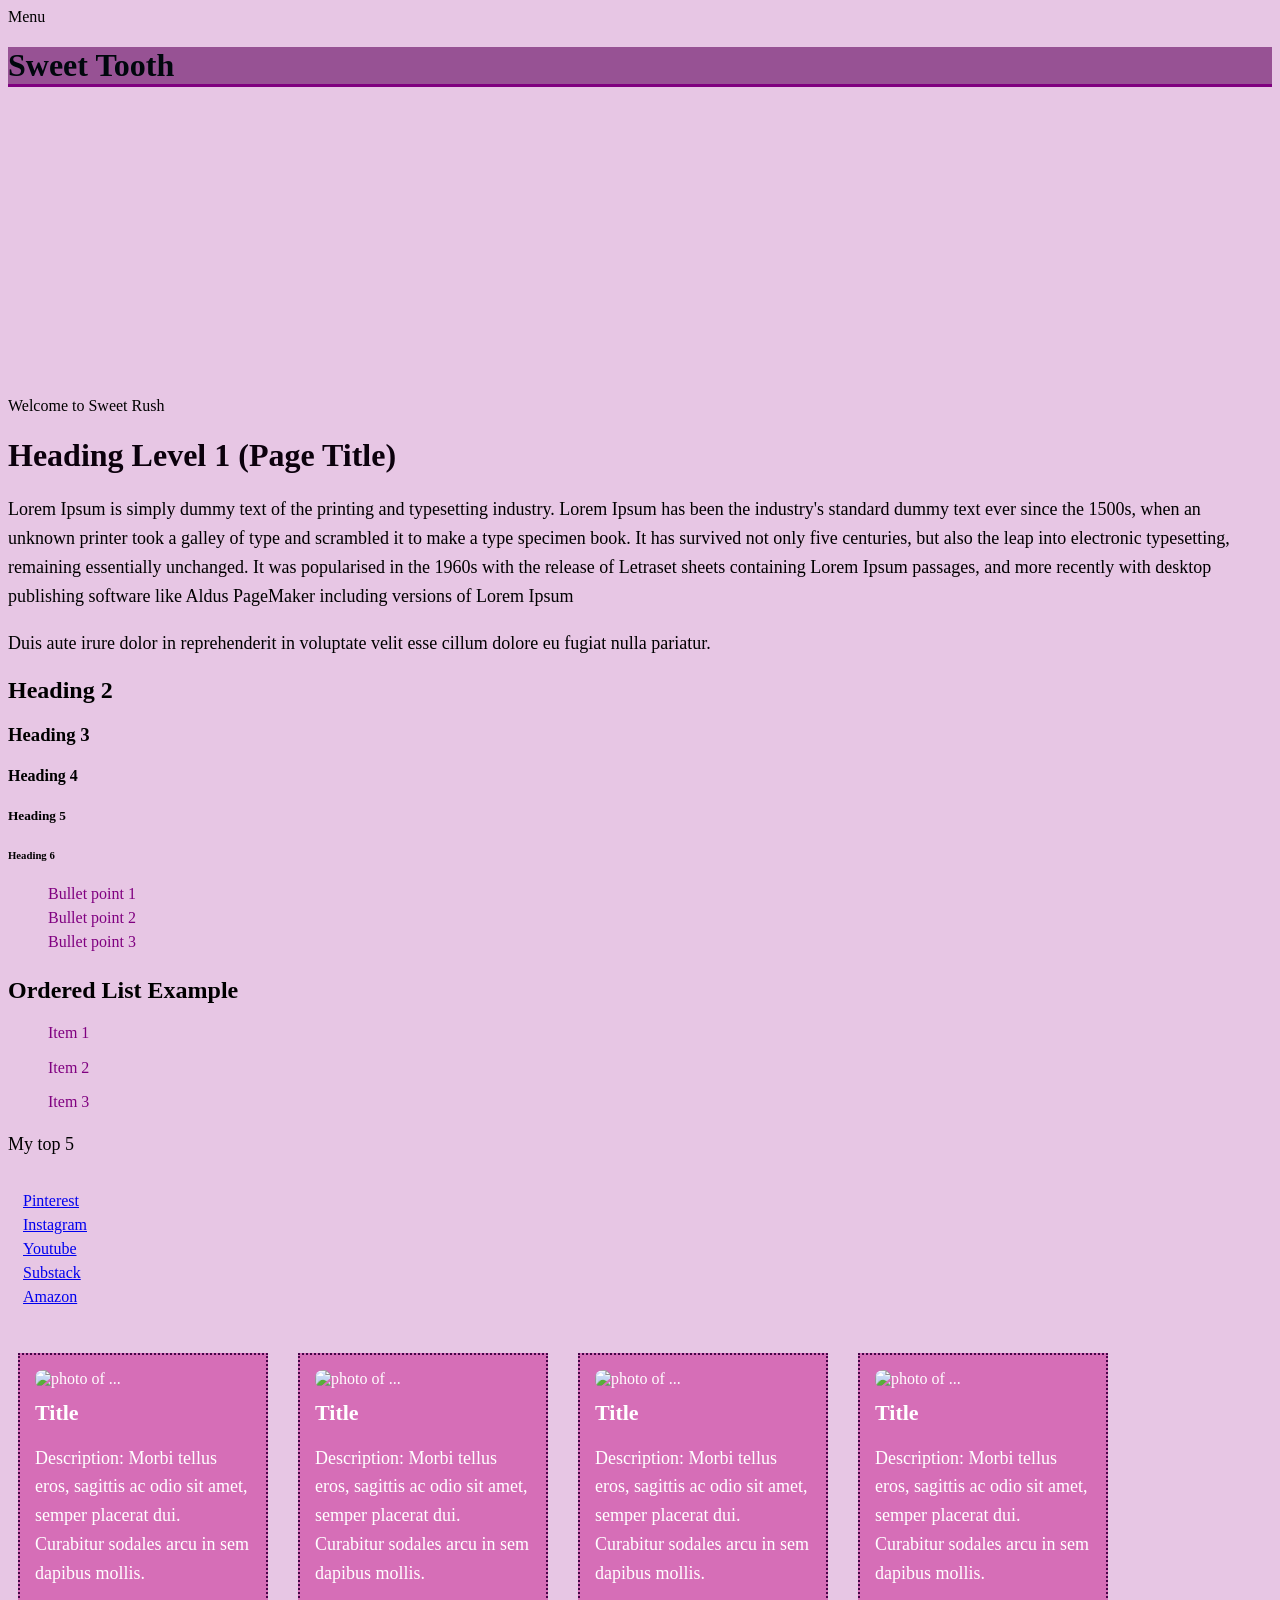
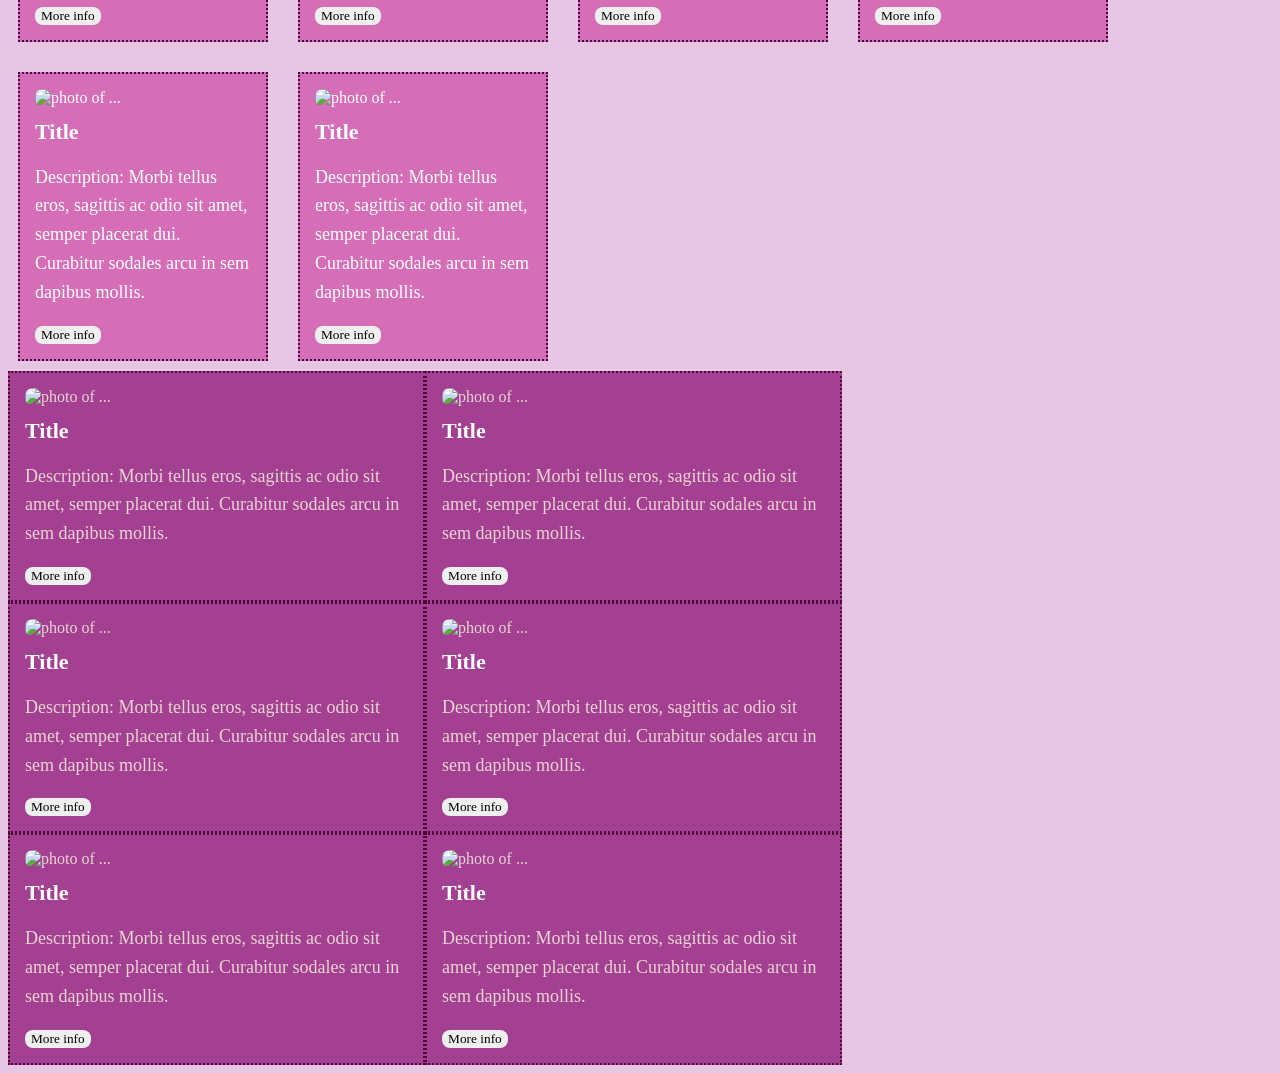
==== index.html @ 0b6884a3 "Add files via upload" ====
<!doctype html>
<html lang="en"> 
 <head> 

  <meta charset="utf-8" /> 
  <meta name="viewport" content="width=device-width, initial-scale=1" /> 
<title>My Template</title>
<link rel="stylesheet" href="/Project_Files/styles.css" /> 
<script src="js/includes.js" defer></script> 

 </head>

 <body>
    
  <header id="site-header">Menu</header>

  
  <main class="container"> 

  <div class="hero-image">

  <h1 class="hero">Sweet Tooth</h1>
  <p></p>

  </div>
  
<section>Welcome to Sweet Rush</section>

  <h1 class="green">Heading Level 1 (Page Title)</h1> 

   <p>Lorem Ipsum is simply dummy text of the printing and typesetting industry. Lorem Ipsum has been the industry's standard dummy text ever since the 1500s, when an unknown printer took a galley of type and scrambled it to make a type specimen book. It has survived not only five centuries, but also the leap into electronic typesetting, remaining essentially unchanged. It was popularised in the 1960s with the release of Letraset sheets containing Lorem Ipsum passages, and more recently with desktop publishing software like Aldus PageMaker including versions of Lorem Ipsum</p> 
   <p>Duis aute irure dolor in reprehenderit in voluptate velit esse cillum dolore eu fugiat nulla pariatur.</p> 

   
   <h2>Heading 2</h2>
   <h3>Heading 3</h3>
   <h4>Heading 4</h4>
   <h5>Heading 5</h5>
   <h6>Heading 6</h6>

   <ul>
    <li> Bullet point 1 </li>
    <li> Bullet point 2 </li>
    <li> Bullet point 3</li>
   </ul>

<h2>Ordered List Example</h2>

   <ol><li>Item 1</li></ol>
   <ol><li>Item 2</li></ol>
   <ol><li>Item 3</li></ol>


   <p>My top 5</p>
   <ul class = "Websites">
   <li><a href="https://www.google.com/search?q=pinterest+search&rlz=1C1CHBF_enUS1166US1168&oq=pinte&gs_lcrp=[base64]&sourceid=chrome&ie=UTF-8">Pinterest</a></li>
   <li><a href="https://www.google.com/search?q=instagram&sca_esv=2bbc76108a4ecd6f&rlz=1C1CHBF_enUS1166US1168&sxsrf=ANbL-n4V_LlwHVVPlsbvk8s36oD1wF36oA%3A1771249207617&ei=Nx6TaaWhJdit5NoPgfq1qAs&biw=1280&bih=665&oq=intsta&gs_lp=[base64]&sclient=gws-wiz-serp">Instagram</a></li>
   <li><a href="https://www.google.com/search?q=youtube&rlz=1C1CHBF_enUS1166US1168&sca_esv=2bbc76108a4ecd6f&biw=1280&bih=665&sxsrf=ANbL-n7VD7tqGAY3bA9VFFoNb6xLfKW8hA%3A1771249647500&ei=7x-TacaeHvGnptQPy47NqAQ&gs_ssp=eJzj4tTP1TewzEouKzZg9GKvzC8tKU1KBQA_-AaN&oq=you&gs_lp=[base64]&sclient=gws-wiz-serp">Youtube</a></li>
   <li><a href="https://www.google.com/search?q=substack&rlz=1C1CHBF_enUS1166US1168&biw=1280&bih=665&sca_esv=2bbc76108a4ecd6f&sxsrf=ANbL-n7cRpWkMQjmVqaTxKM5KjG8eOAa4A%3A1771249668862&ei=BCCTad2yNNmzptQPtpOcmAg&ved=0ahUKEwjdxMiak96SAxXZmYkEHbYJB4MQ4dUDCBM&uact=5&oq=substack&gs_lp=[base64]&sclient=gws-wiz-serp">Substack</a></li>
   <li><a href="https://www.google.com/search?q=amazon&rlz=1C1CHBF_enUS1166US1168&biw=1280&bih=665&sca_esv=2bbc76108a4ecd6f&sxsrf=ANbL-n7rKvx2o3aMcQQ07H6yyPfZrmiYhA%3A1771249685684&ei=FSCTad6zKZi1ptQP78Hb2AM&ved=0ahUKEwieksuik96SAxWYmokEHe_gFjsQ4dUDCBM&uact=5&oq=amazon&gs_lp=[base64]&sclient=gws-wiz-serp ">Amazon</a></li>
   </ul>

   <!-- Homework snippet -->
<section class="flex-demo">

<div class="card">

    <img src="/assets/Pudding.jpg" alt="photo of ... " width="100%">

    <h4>Title</h4>
  

    <p>Description: Morbi tellus eros, sagittis ac odio sit amet, semper placerat dui. Curabitur sodales arcu in sem dapibus mollis.</p>

    <button>More info</button>

  </div>
  

  <!-- Homework snippet -->

<div class="card">

    <img src="/assets/Mango trifle.jpg" alt="photo of ... " width="100%">

    <h4>Title</h4>

    <p>Description: Morbi tellus eros, sagittis ac odio sit amet, semper placerat dui. Curabitur sodales arcu in sem dapibus mollis.</p>

    <button>More info</button>

  </div>



<!-- Homework snippet -->

<div class="card">

    <img src="/assets/cupcakes.jpg" alt="photo of ... " width="100%">

    <h4>Title</h4>

    <p>Description: Morbi tellus eros, sagittis ac odio sit amet, semper placerat dui. Curabitur sodales arcu in sem dapibus mollis.</p>

    <button>More info</button>

  </div>



<!-- Homework snippet -->

<div class="card">

    <img src="/assets/cookies.webp" alt="photo of ... " width="100%">

    <h4>Title</h4>

    <p>Description: Morbi tellus eros, sagittis ac odio sit amet, semper placerat dui. Curabitur sodales arcu in sem dapibus mollis.</p>

    <button>More info</button>

  </div>



<!-- Homework snippet -->

<div class="card">

    <img src="/assets/cake.jpg" alt="photo of ... " width="100%">

    <h4>Title</h4>

    <p>Description: Morbi tellus eros, sagittis ac odio sit amet, semper placerat dui. Curabitur sodales arcu in sem dapibus mollis.</p>

    <button>More info</button>

  </div>



<!-- Homework snippet -->

<div class="card">

    <img src="/assets/Apple pie.jpg" alt="photo of ... " width="100%">

    <h4>Title</h4>

    <p>Description: Morbi tellus eros, sagittis ac odio sit amet, semper placerat dui. Curabitur sodales arcu in sem dapibus mollis.</p>

    <button>More info</button>

  </div>

</section>

<section class="grid-demo">

<div class="card">

    <img src="/assets/Pudding.jpg" alt="photo of ... " width="100%">

    <h4>Title</h4>
  

    <p>Description: Morbi tellus eros, sagittis ac odio sit amet, semper placerat dui. Curabitur sodales arcu in sem dapibus mollis.</p>

    <button>More info</button>

  </div>
  

  <!-- Homework snippet -->

<div class="card">

    <img src="/assets/Mango trifle.jpg" alt="photo of ... " width="100%">

    <h4>Title</h4>

    <p>Description: Morbi tellus eros, sagittis ac odio sit amet, semper placerat dui. Curabitur sodales arcu in sem dapibus mollis.</p>

    <button>More info</button>

  </div>



<!-- Homework snippet -->

<div class="card">

    <img src="/assets/cupcakes.jpg" alt="photo of ... " width="100%">

    <h4>Title</h4>

    <p>Description: Morbi tellus eros, sagittis ac odio sit amet, semper placerat dui. Curabitur sodales arcu in sem dapibus mollis.</p>

    <button>More info</button>

  </div>



<!-- Homework snippet -->

<div class="card">

    <img src="/assets/cookies.webp" alt="photo of ... " width="100%">

    <h4>Title</h4>

    <p>Description: Morbi tellus eros, sagittis ac odio sit amet, semper placerat dui. Curabitur sodales arcu in sem dapibus mollis.</p>

    <button>More info</button>

  </div>



<!-- Homework snippet -->

<div class="card">

    <img src="/assets/cake.jpg" alt="photo of ... " width="100%">

    <h4>Title</h4>

    <p>Description: Morbi tellus eros, sagittis ac odio sit amet, semper placerat dui. Curabitur sodales arcu in sem dapibus mollis.</p>

    <button>More info</button>

  </div>



<!-- Homework snippet -->

<div class="card">

    <img src="/assets/Apple pie.jpg" alt="photo of ... " width="100%">

    <h4>Title</h4>

    <p>Description: Morbi tellus eros, sagittis ac odio sit amet, semper placerat dui. Curabitur sodales arcu in sem dapibus mollis.</p>

    <button>More info</button>

  </div>

</section>


   
</main>

  <footer id="site-footer" class="site-footer"> 
   
  </footer>
 </body>
</html>
---- Project_Files/styles.css ----
*
{list-style: none;}

.hero-image{
    background-image: url("");
    height: 350px;
    background-position:center;
    background-repeat: no-repeat;
    background-size: cover;
    position: relative;
}

.hero{
    color:rgb(0, 7, 13);
    border-bottom:3px solid purple ;
    background-color: rgb(151, 82, 148);
}

ul.nav{display:flex; 
    gap: 20px;
    margin-right: 15px;
    rgb:rgb(205, 79, 167); 
    border: 1px solid rgb(130, 13, 13);
    padding: 10px 15px;
    text-decoration: none; }

    ul.nav a{display:flex; 
    margin-right: 15px;
    rgb:rgb(205, 79, 167); 
    border: 1px solid rgb(130, 13, 13);
    padding: 10px 15px;
    text-decoration: none; 
    border-bottom: 5px solid rgb(183, 114, 114);}

p{line-height: 1.6; 
    font-size: 18px; 
    font-family: Garamond; 
    }

ul {color: purple;}

ul li {padding-bottom: 6px ;}


body{font-family:Calibri;}
body {background-color: rgb(231, 198, 228);}



h1{ color:rgb(12, 1, 13); font-family: cursive ;}
h1.ultcolor{color:rgb(135, 14, 85)}
  
ol{color: purple;}
ol li{padding-bottom: 0.5px; 
    /*padding: 30px; */
    border: 4px solid rgb (180,51, 180)}

  h2 h3 h4 h5 h6{color:rgb(16, 16, 40)}
  

  h1,h2,h3,h4,h5,h6 {font-family:Geneva;
   /*border: 1px solid rgb(27, 139, 139); 
   padding: 40px ;*/}

 /*.hero{background-image: url("/Assets/Ice_Cream.jpg"); 
 min-height: 1250px;}*/

 .Websites{ 
    padding: 15px ;
    font-family: 'Times New Roman', Times, serif; 
    color: rgb(138, 12, 77);}

   
   .flex-demo {

  

display: flex;

  flex-wrap: wrap;

  gap: 30px;

  padding: 10px;

  align-items: flex-start;

}

.flex-demo .card{


}

.card {

  background: rgb(214, 110, 183);

  border: 2px dotted rgb(68, 3, 71);

  color: white;

  flex: 0 0 250px;   

  box-sizing: border-box;

  padding:15px;

}



.card img {

    border-radius: 8px;

    height: 200px;

    width: 250px;

    object-fit: cover;

}

.card h4{
    color: white;
    margin: 12px 0 6px;
    font-size: 22px;
}

.card button{
    margin-top: auto;
    padding: 10px 12-x;
    border: 0;
    border-radius: 8px;
    cursor:pointer;
    font-family: Georgia, serif;
}

.grid-demo{
    display: grid;
    grid-template-columns: 33% 33%;
    gap: 20 px;
}

.grid-demo .card {


  background: rgb(164, 64, 145);

  border: 2px dotted rgb(78, 4, 55);

  color: rgb(234, 211, 211);

  flex: 0 0 250px;   

  box-sizing: border-box;

  padding: 15px;

}
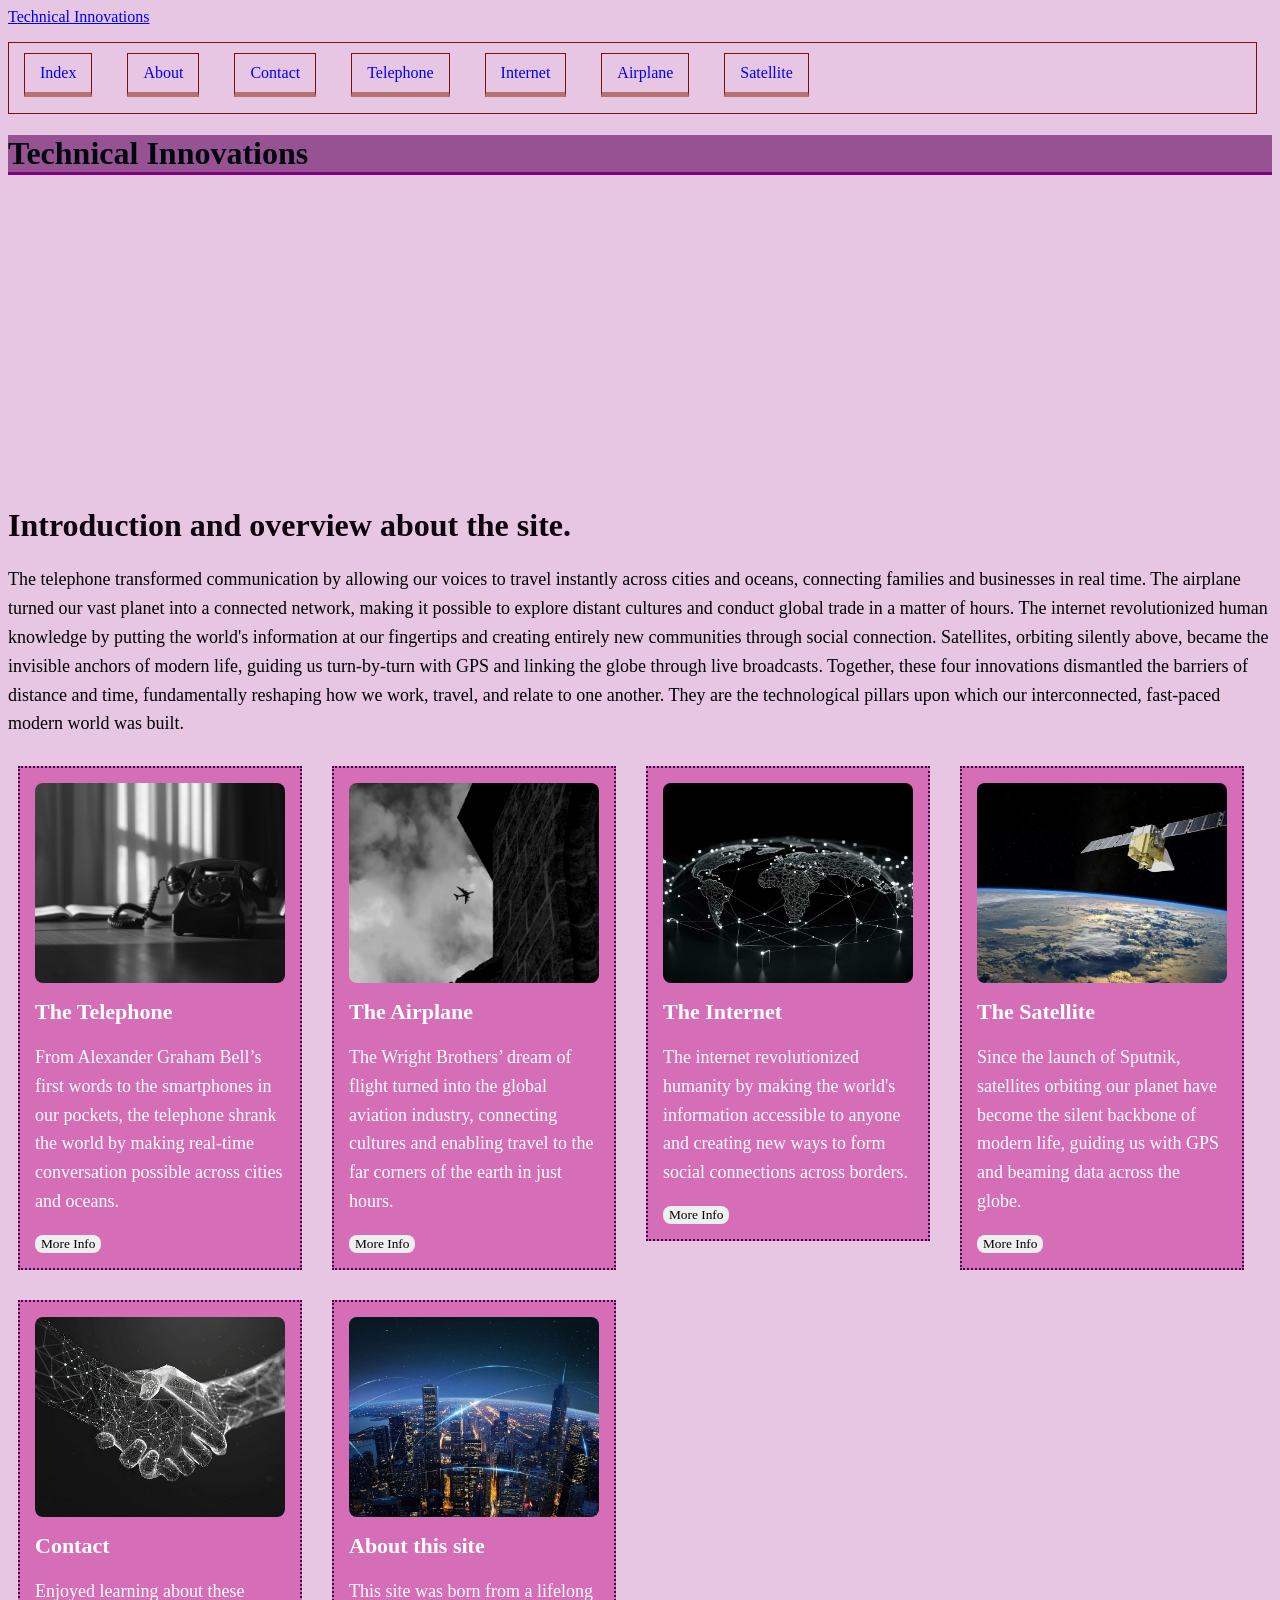
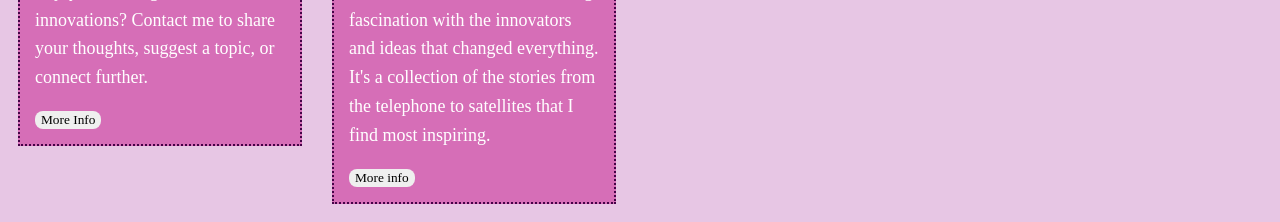
==== commit 359d955a: "Update index.html" ====
--- a/index.html
+++ b/index.html
@@ -1,7 +1,6 @@
 <!doctype html>
 <html lang="en"> 
  <head> 
-
   <meta charset="utf-8" /> 
   <meta name="viewport" content="width=device-width, initial-scale=1" /> 
 <title>My Template</title>
@@ -10,70 +9,70 @@
 
  </head>
 
- <body>
+ <body class ="home">
     
-  <header id="site-header">Menu</header>
-
-  
+  <header>
+  <link href='https://fonts.googleapis.com/css?family=Oswald' rel='stylesheet'>
+<div class="header container"> 
+  <a class="logo" href="index.html">Technical Innovations</a> 
+  <nav aria-label="Main navigation"> 
+     <ul class="nav">
+        <li><a href="index.html">Index</a></li> 
+        <li><a href="about.this.site.html">About</a></li> 
+        <li><a href="contact.html">Contact</a></li> 
+        <li><a href="telephone.html">Telephone</a></li> 
+        <li><a href="internet.html">Internet</a></li> 
+        <li><a href="airplane.html">Airplane</a></li> 
+        <li><a href="satellite.html">Satellite</a></li> 
+        
+     </ul>
+    </nav>
+   </div>
+</header>
   <main class="container"> 
 
   <div class="hero-image">
 
-  <h1 class="hero">Sweet Tooth</h1>
-  <p></p>
+  <h1 class="hero">Technical Innovations</h1>
+
 
   </div>
-  
-<section>Welcome to Sweet Rush</section>
 
-  <h1 class="green">Heading Level 1 (Page Title)</h1> 
 
-   <p>Lorem Ipsum is simply dummy text of the printing and typesetting industry. Lorem Ipsum has been the industry's standard dummy text ever since the 1500s, when an unknown printer took a galley of type and scrambled it to make a type specimen book. It has survived not only five centuries, but also the leap into electronic typesetting, remaining essentially unchanged. It was popularised in the 1960s with the release of Letraset sheets containing Lorem Ipsum passages, and more recently with desktop publishing software like Aldus PageMaker including versions of Lorem Ipsum</p> 
-   <p>Duis aute irure dolor in reprehenderit in voluptate velit esse cillum dolore eu fugiat nulla pariatur.</p> 
+
+<p></p>
+
+  <h1 class="green">Introduction and overview about the site.</h1> 
 
    
-   <h2>Heading 2</h2>
-   <h3>Heading 3</h3>
-   <h4>Heading 4</h4>
-   <h5>Heading 5</h5>
-   <h6>Heading 6</h6>
+<p>  
+  The telephone transformed communication by allowing our voices to travel instantly across cities and oceans, 
+  connecting families and businesses in real time. The airplane turned our vast planet into a connected network,
+   making it possible to explore distant cultures and conduct global trade in a matter of hours.
+    The internet revolutionized human knowledge by putting the world's information at our 
+    fingertips and creating entirely new communities through social connection. Satellites, orbiting silently above,
+     became the invisible anchors of modern life, guiding us turn-by-turn with GPS and linking the globe through live broadcasts. 
+     Together, these four innovations dismantled the barriers of distance and time, fundamentally reshaping how we work, travel, 
+     and relate to one another. They are the technological pillars upon which our interconnected, 
+     fast-paced modern world was built.
+</p>
+   
+   <!-- Homework snippet -->
 
-   <ul>
-    <li> Bullet point 1 </li>
-    <li> Bullet point 2 </li>
-    <li> Bullet point 3</li>
-   </ul>
-
-<h2>Ordered List Example</h2>
-
-   <ol><li>Item 1</li></ol>
-   <ol><li>Item 2</li></ol>
-   <ol><li>Item 3</li></ol>
-
-
-   <p>My top 5</p>
-   <ul class = "Websites">
-   <li><a href="https://www.google.com/search?q=pinterest+search&rlz=1C1CHBF_enUS1166US1168&oq=pinte&gs_lcrp=[base64]&sourceid=chrome&ie=UTF-8">Pinterest</a></li>
-   <li><a href="https://www.google.com/search?q=instagram&sca_esv=2bbc76108a4ecd6f&rlz=1C1CHBF_enUS1166US1168&sxsrf=ANbL-n4V_LlwHVVPlsbvk8s36oD1wF36oA%3A1771249207617&ei=Nx6TaaWhJdit5NoPgfq1qAs&biw=1280&bih=665&oq=intsta&gs_lp=[base64]&sclient=gws-wiz-serp">Instagram</a></li>
-   <li><a href="https://www.google.com/search?q=youtube&rlz=1C1CHBF_enUS1166US1168&sca_esv=2bbc76108a4ecd6f&biw=1280&bih=665&sxsrf=ANbL-n7VD7tqGAY3bA9VFFoNb6xLfKW8hA%3A1771249647500&ei=7x-TacaeHvGnptQPy47NqAQ&gs_ssp=eJzj4tTP1TewzEouKzZg9GKvzC8tKU1KBQA_-AaN&oq=you&gs_lp=[base64]&sclient=gws-wiz-serp">Youtube</a></li>
-   <li><a href="https://www.google.com/search?q=substack&rlz=1C1CHBF_enUS1166US1168&biw=1280&bih=665&sca_esv=2bbc76108a4ecd6f&sxsrf=ANbL-n7cRpWkMQjmVqaTxKM5KjG8eOAa4A%3A1771249668862&ei=BCCTad2yNNmzptQPtpOcmAg&ved=0ahUKEwjdxMiak96SAxXZmYkEHbYJB4MQ4dUDCBM&uact=5&oq=substack&gs_lp=[base64]&sclient=gws-wiz-serp">Substack</a></li>
-   <li><a href="https://www.google.com/search?q=amazon&rlz=1C1CHBF_enUS1166US1168&biw=1280&bih=665&sca_esv=2bbc76108a4ecd6f&sxsrf=ANbL-n7rKvx2o3aMcQQ07H6yyPfZrmiYhA%3A1771249685684&ei=FSCTad6zKZi1ptQP78Hb2AM&ved=0ahUKEwieksuik96SAxWYmokEHe_gFjsQ4dUDCBM&uact=5&oq=amazon&gs_lp=[base64]&sclient=gws-wiz-serp ">Amazon</a></li>
-   </ul>
-
-   <!-- Homework snippet -->
+   
 <section class="flex-demo">
 
 <div class="card">
 
-    <img src="/assets/Pudding.jpg" alt="photo of ... " width="100%">
+    <img src="/Assets/phone.webp" alt="photo of ... " width="100%">
 
-    <h4>Title</h4>
+    <h4>The Telephone</h4>
   
 
-    <p>Description: Morbi tellus eros, sagittis ac odio sit amet, semper placerat dui. Curabitur sodales arcu in sem dapibus mollis.</p>
-
-    <button>More info</button>
-
+    <p>From Alexander Graham Bell’s first words to the smartphones in our pockets, the telephone shrank the world by making real-time conversation possible across cities and oceans.</p>
+     <a href="telephone.html">
+    <button>More Info</button>
+</a>
   </div>
   
 
@@ -81,14 +80,14 @@
 
 <div class="card">
 
-    <img src="/assets/Mango trifle.jpg" alt="photo of ... " width="100%">
+    <img src="/Assets/airplane.jpg" alt="photo of ... " width="100%">
 
-    <h4>Title</h4>
+    <h4>The Airplane</h4>
 
-    <p>Description: Morbi tellus eros, sagittis ac odio sit amet, semper placerat dui. Curabitur sodales arcu in sem dapibus mollis.</p>
-
-    <button>More info</button>
-
+    <p>The Wright Brothers’ dream of flight turned into the global aviation industry, connecting cultures and enabling travel to the far corners of the earth in just hours.</p>
+<a href="airplane.html">
+    <button>More Info</button>
+</a>
   </div>
 
 
@@ -97,14 +96,14 @@
 
 <div class="card">
 
-    <img src="/assets/cupcakes.jpg" alt="photo of ... " width="100%">
+    <img src="/Assets/internet2.jpg" alt="photo of ... " width="100%">
 
-    <h4>Title</h4>
+    <h4>The Internet</h4>
 
-    <p>Description: Morbi tellus eros, sagittis ac odio sit amet, semper placerat dui. Curabitur sodales arcu in sem dapibus mollis.</p>
-
-    <button>More info</button>
-
+    <p>The internet revolutionized humanity by making the world's information accessible to anyone and creating new ways to form social connections across borders.</p>
+<a href="internet.html">
+    <button>More Info</button>
+</a>
   </div>
 
 
@@ -113,14 +112,14 @@
 
 <div class="card">
 
-    <img src="/assets/cookies.webp" alt="photo of ... " width="100%">
+    <img src="/Assets/satellite1.webp" alt="photo of ... " width="100%">
 
-    <h4>Title</h4>
+    <h4>The Satellite</h4>
 
-    <p>Description: Morbi tellus eros, sagittis ac odio sit amet, semper placerat dui. Curabitur sodales arcu in sem dapibus mollis.</p>
-
-    <button>More info</button>
-
+    <p>Since the launch of Sputnik, satellites orbiting our planet have become the silent backbone of modern life, guiding us with GPS and beaming data across the globe.</p>
+<a href="satellite.html">
+    <button>More Info</button>
+</a>
   </div>
 
 
@@ -129,14 +128,15 @@
 
 <div class="card">
 
-    <img src="/assets/cake.jpg" alt="photo of ... " width="100%">
+    <img src="/Assets/t3.jpg" alt="photo of ... " width="100%">
 
-    <h4>Title</h4>
+    <h4>Contact</h4>
 
-    <p>Description: Morbi tellus eros, sagittis ac odio sit amet, semper placerat dui. Curabitur sodales arcu in sem dapibus mollis.</p>
-
-    <button>More info</button>
-
+    <p>Enjoyed learning about these innovations? Contact me to share your thoughts, suggest a topic, or connect further.
+</p>
+<a href="contact.html">
+    <button>More Info</button>
+</a>
   </div>
 
 
@@ -145,113 +145,19 @@
 
 <div class="card">
 
-    <img src="/assets/Apple pie.jpg" alt="photo of ... " width="100%">
+    <img src="/Assets/tech3.jpg" alt="photo of ... " width="100%">
 
-    <h4>Title</h4>
+    <h4>About this site</h4>
 
-    <p>Description: Morbi tellus eros, sagittis ac odio sit amet, semper placerat dui. Curabitur sodales arcu in sem dapibus mollis.</p>
-
+    <p>This site was born from a lifelong fascination with the innovators and ideas that changed everything. It's a collection of the stories from the telephone to satellites that I find most inspiring.</p>
+<a href="about.this.site.html">
     <button>More info</button>
-
+</a>
   </div>
 
 </section>
 
-<section class="grid-demo">
 
-<div class="card">
-
-    <img src="/assets/Pudding.jpg" alt="photo of ... " width="100%">
-
-    <h4>Title</h4>
-  
-
-    <p>Description: Morbi tellus eros, sagittis ac odio sit amet, semper placerat dui. Curabitur sodales arcu in sem dapibus mollis.</p>
-
-    <button>More info</button>
-
-  </div>
-  
-
-  <!-- Homework snippet -->
-
-<div class="card">
-
-    <img src="/assets/Mango trifle.jpg" alt="photo of ... " width="100%">
-
-    <h4>Title</h4>
-
-    <p>Description: Morbi tellus eros, sagittis ac odio sit amet, semper placerat dui. Curabitur sodales arcu in sem dapibus mollis.</p>
-
-    <button>More info</button>
-
-  </div>
-
-
-
-<!-- Homework snippet -->
-
-<div class="card">
-
-    <img src="/assets/cupcakes.jpg" alt="photo of ... " width="100%">
-
-    <h4>Title</h4>
-
-    <p>Description: Morbi tellus eros, sagittis ac odio sit amet, semper placerat dui. Curabitur sodales arcu in sem dapibus mollis.</p>
-
-    <button>More info</button>
-
-  </div>
-
-
-
-<!-- Homework snippet -->
-
-<div class="card">
-
-    <img src="/assets/cookies.webp" alt="photo of ... " width="100%">
-
-    <h4>Title</h4>
-
-    <p>Description: Morbi tellus eros, sagittis ac odio sit amet, semper placerat dui. Curabitur sodales arcu in sem dapibus mollis.</p>
-
-    <button>More info</button>
-
-  </div>
-
-
-
-<!-- Homework snippet -->
-
-<div class="card">
-
-    <img src="/assets/cake.jpg" alt="photo of ... " width="100%">
-
-    <h4>Title</h4>
-
-    <p>Description: Morbi tellus eros, sagittis ac odio sit amet, semper placerat dui. Curabitur sodales arcu in sem dapibus mollis.</p>
-
-    <button>More info</button>
-
-  </div>
-
-
-
-<!-- Homework snippet -->
-
-<div class="card">
-
-    <img src="/assets/Apple pie.jpg" alt="photo of ... " width="100%">
-
-    <h4>Title</h4>
-
-    <p>Description: Morbi tellus eros, sagittis ac odio sit amet, semper placerat dui. Curabitur sodales arcu in sem dapibus mollis.</p>
-
-    <button>More info</button>
-
-  </div>
-
-</section>
 
 
    
@@ -265,4 +171,4 @@
 
   
 
-  +  
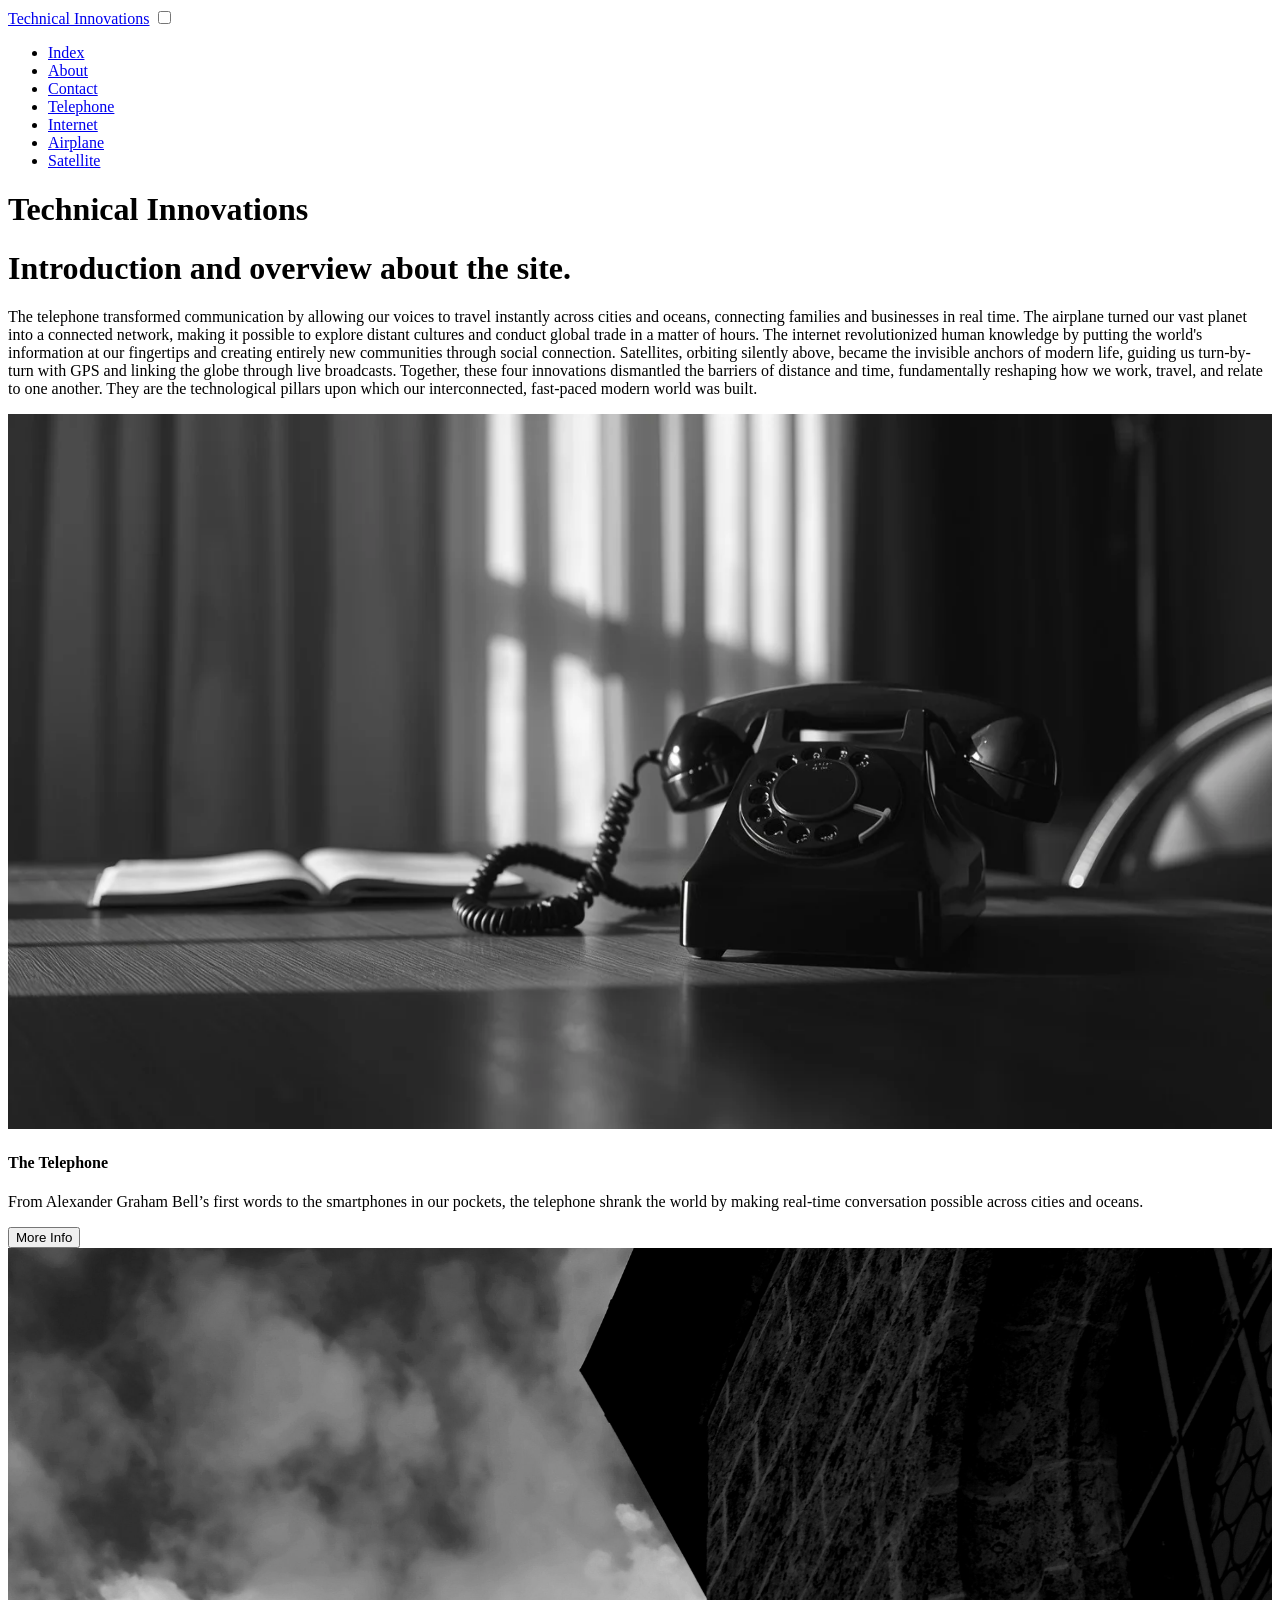
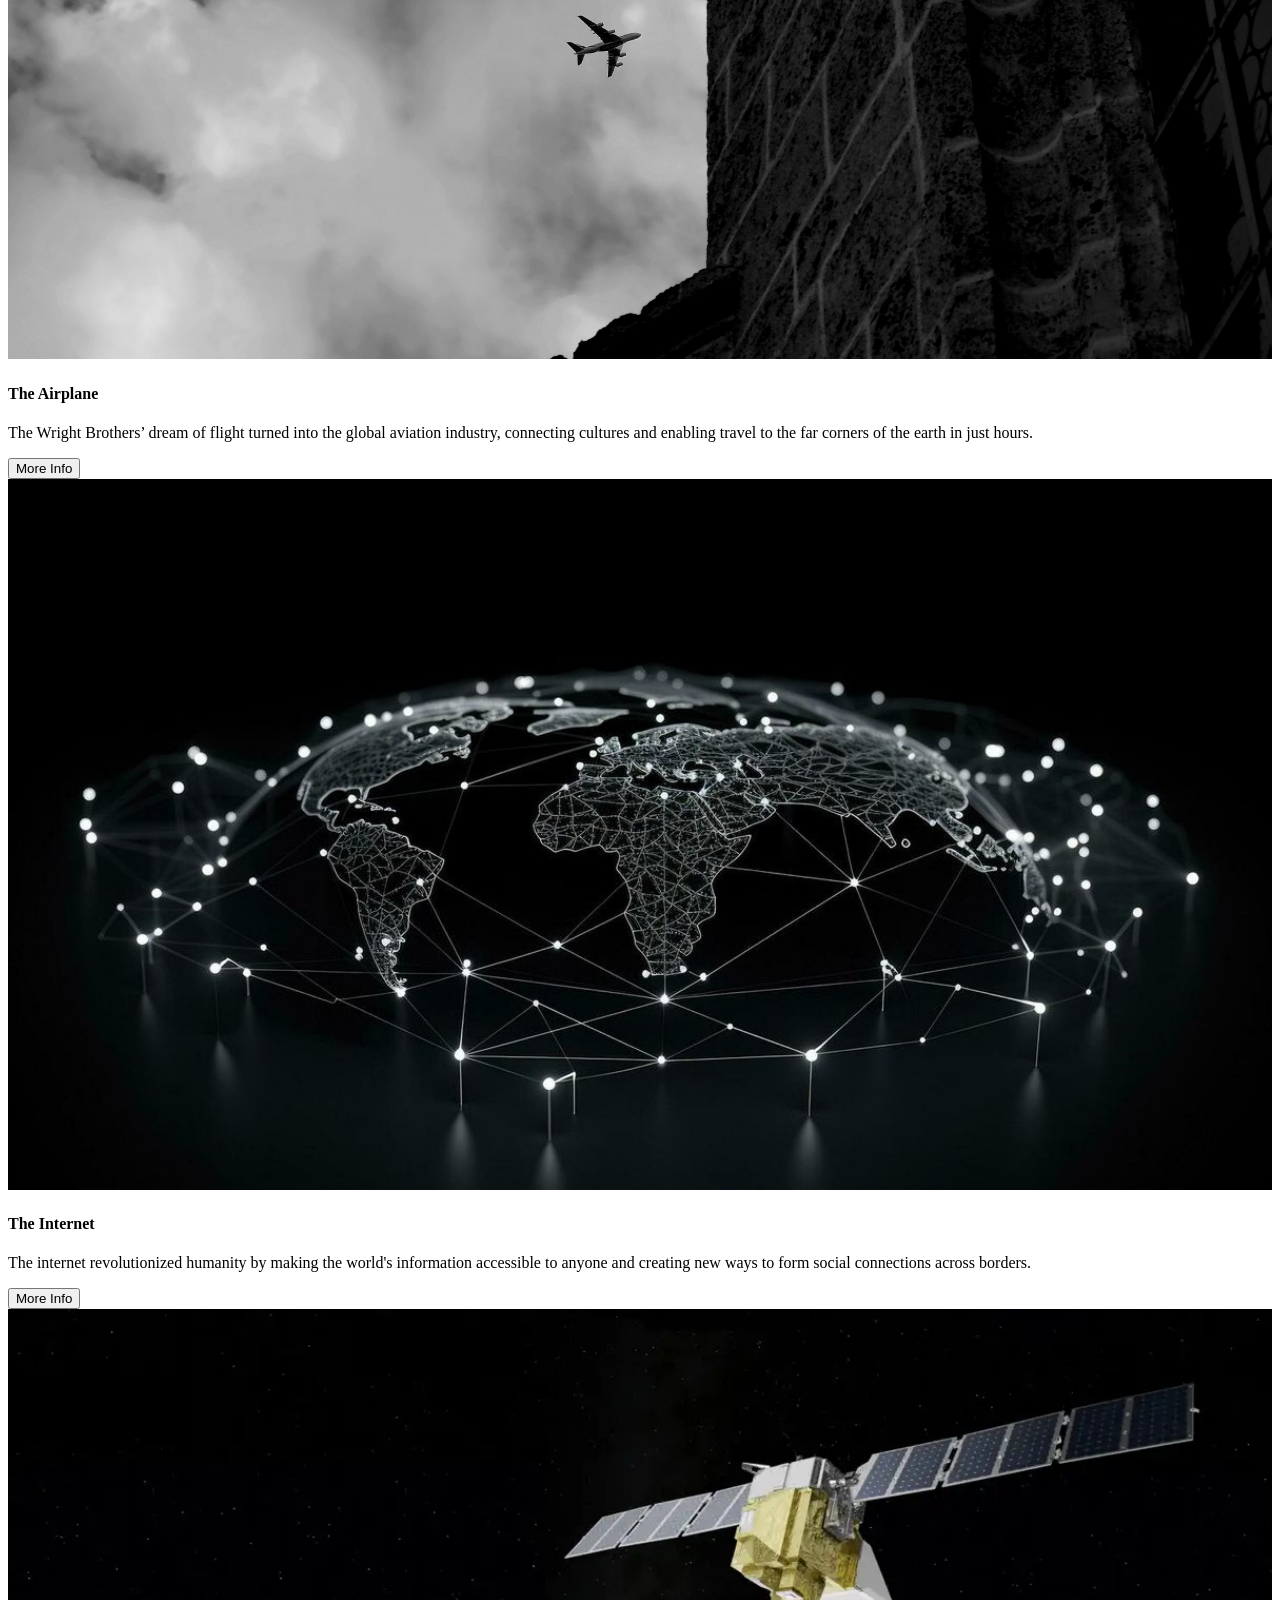
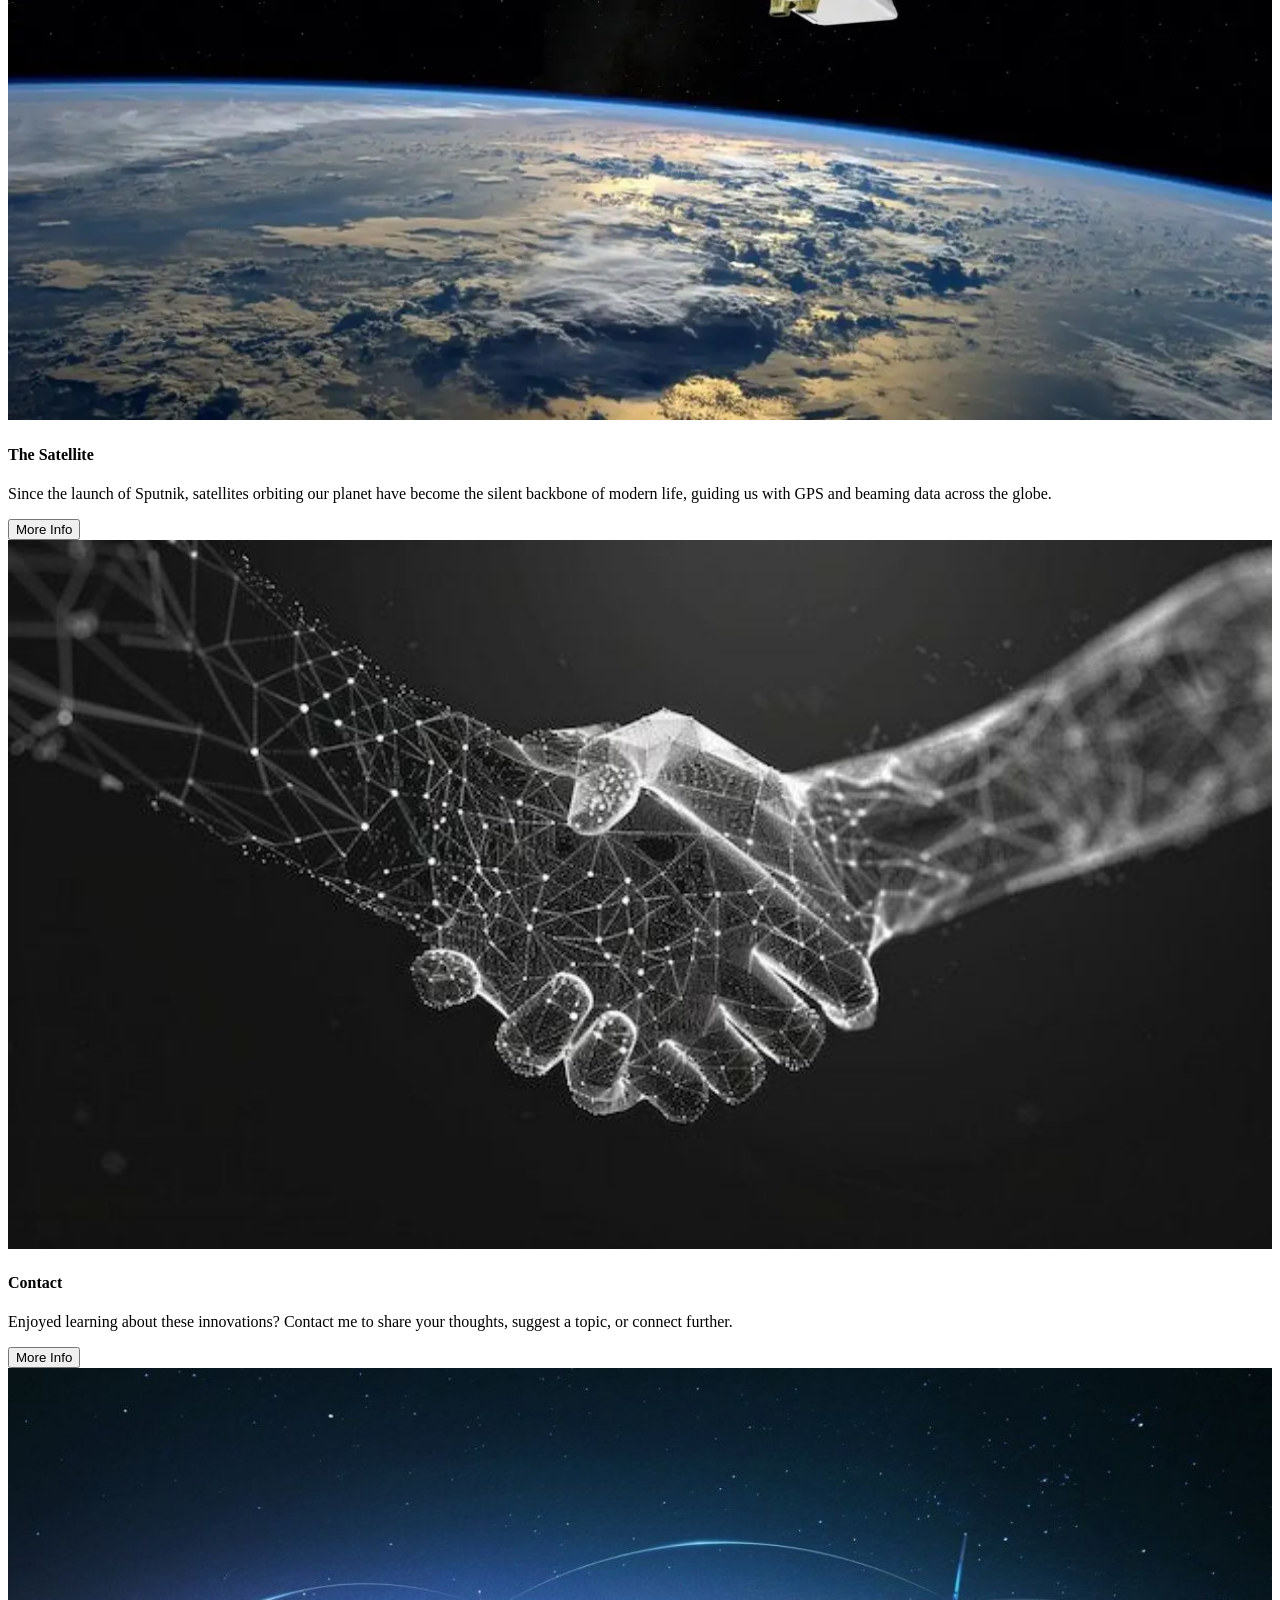
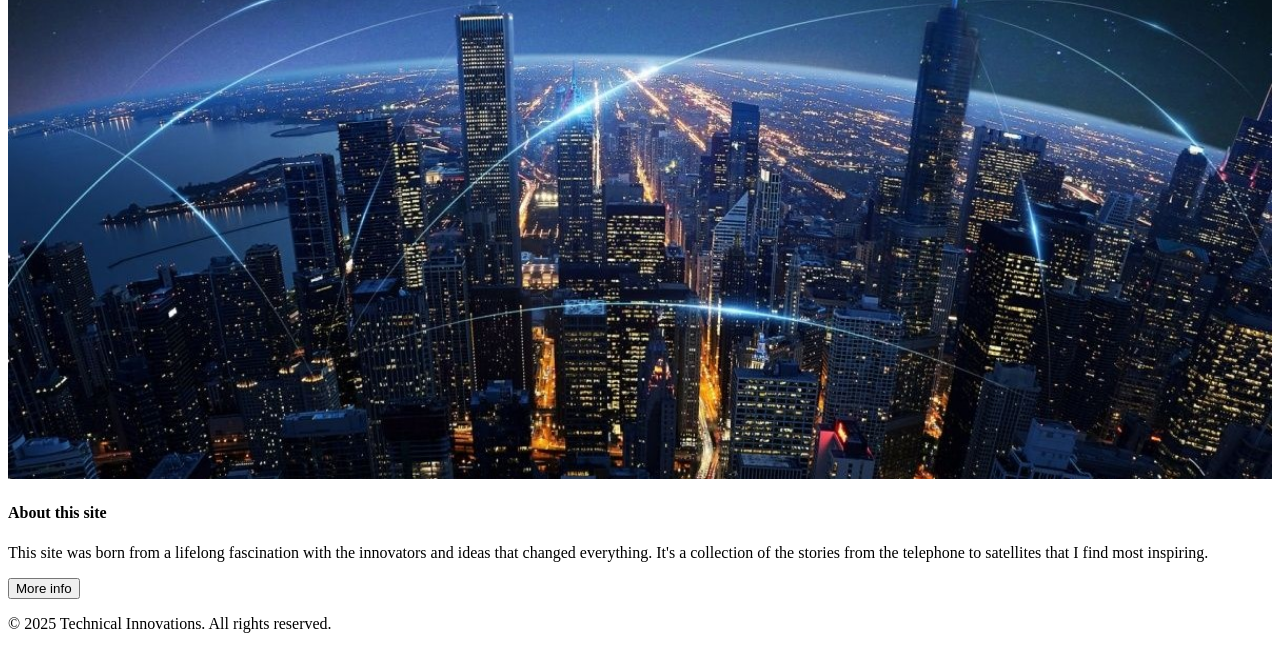
==== commit 80cc9f35: "Update index.html" ====
--- a/index.html
+++ b/index.html
@@ -4,7 +4,7 @@
   <meta charset="utf-8" /> 
   <meta name="viewport" content="width=device-width, initial-scale=1" /> 
 <title>My Template</title>
-<link rel="stylesheet" href="/Project_Files/styles.css" /> 
+<link rel="stylesheet" href="/styles/styles.css" /> 
 <script src="js/includes.js" defer></script> 
 
  </head>
@@ -14,9 +14,15 @@
   <header>
   <link href='https://fonts.googleapis.com/css?family=Oswald' rel='stylesheet'>
 <div class="header container"> 
-  <a class="logo" href="index.html">Technical Innovations</a> 
-  <nav aria-label="Main navigation"> 
-     <ul class="nav">
+  <a class="logo" href="index.html">Technical Innovations</a>
+  <input type="checkbox" id="nav-toggle">
+    <label for="nav-toggle" class="hamburger">
+      <span></span>
+      <span></span>
+      <span></span>
+    </label> 
+  <nav class="nav-links" aria-label="Main navigation">
+   <ul class="nav-list">
         <li><a href="index.html">Index</a></li> 
         <li><a href="about.this.site.html">About</a></li> 
         <li><a href="contact.html">Contact</a></li> 
@@ -158,7 +164,9 @@
 </section>
 
 
-
+<footer id="site-footer" class="site-footer">
+  <p>&copy; 2025 Technical Innovations. All rights reserved.</p>
+</footer>
 
    
 </main>
